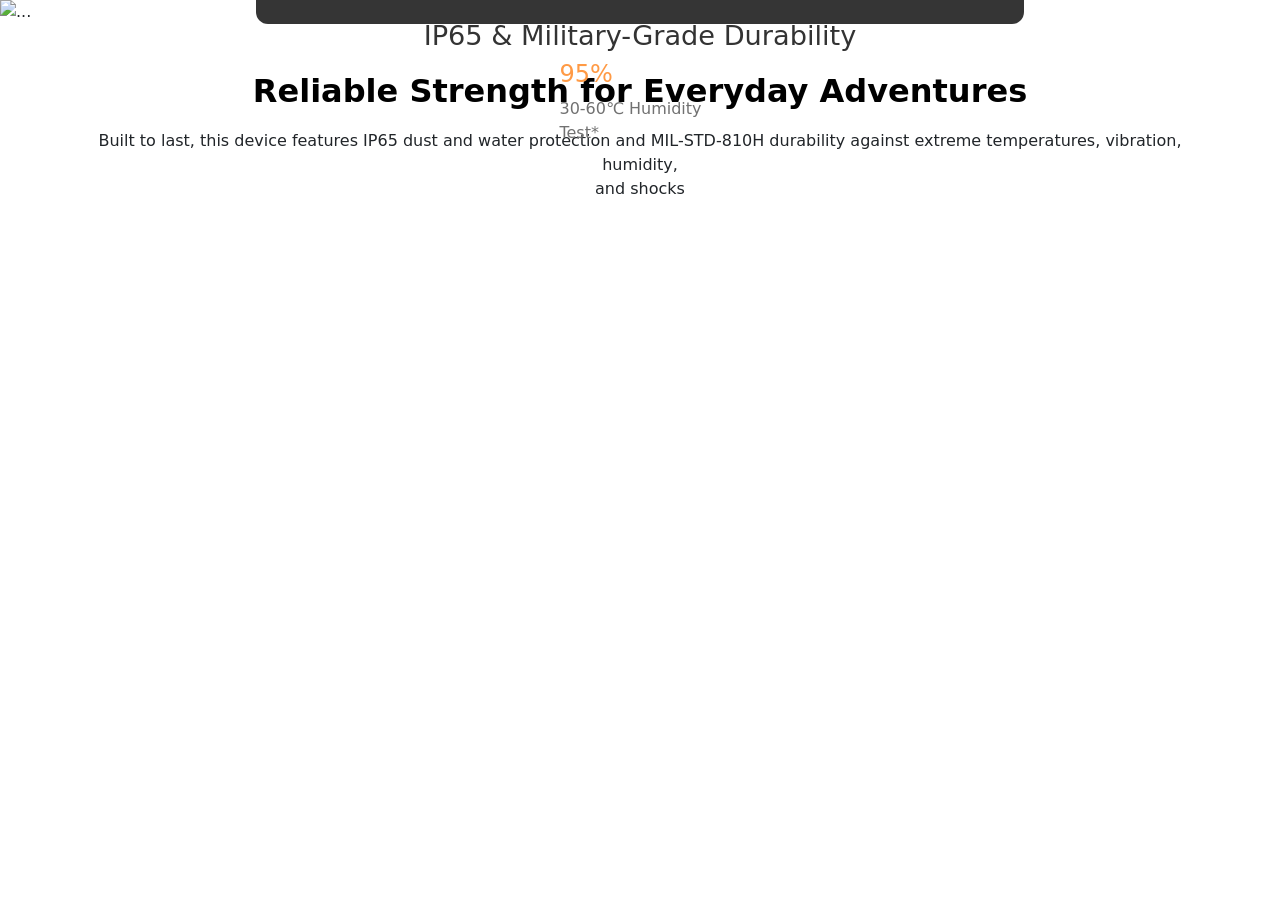
==== pages/itel.html @ 40c9ada7 "itel slide" ====
<!doctype html>
<html lang="en">
  <head>
    <meta charset="UTF-8" />
    <meta name="viewport" content="width=device-width, initial-scale=1.0" />
    <title>itel</title>
    <link rel="stylesheet" href="/styles/itel.css" />

    <link
      href="https://cdn.jsdelivr.net/npm/bootstrap@5.3.8/dist/css/bootstrap.min.css"
      rel="stylesheet"
      integrity="sha384-sRIl4kxILFvY47J16cr9ZwB07vP4J8+LH7qKQnuqkuIAvNWLzeN8tE5YBujZqJLB"
      crossorigin="anonymous"
    />
    <script
      src="https://cdn.jsdelivr.net/npm/bootstrap@5.3.8/dist/js/bootstrap.bundle.min.js"
      integrity="sha384-FKyoEForCGlyvwx9Hj09JcYn3nv7wiPVlz7YYwJrWVcXK/BmnVDxM+D2scQbITxI"
      crossorigin="anonymous"
    ></script>
  </head>
  <body>
    <div
      id="carouselExampleInterval"
      class="carousel slide"
      data-bs-ride="carousel"
    >
      <div class="carousel-inner">
        <div class="carousel-item active" data-bs-interval="10000">
          <img
            src="https://www.itel-life.com/fileadmin/assets/img/plp/A200/A200-PC-EN/5new__2_.png"
            class="d-block w-100"
            alt="..."
          />
        </div>
        <div class="carousel-item" data-bs-interval="2000">
          <img
            src="https://www.itel-life.com/fileadmin/assets/img/plp/A200/A200-PC-EN/5new__1_.png"
            class="d-block w-100"
            alt="..."
          />
        </div>
        <div class="carousel-item">
          <img
            src="https://www.itel-life.com/fileadmin/assets/img/plp/A200/A200-PC-EN/5new__3_.png"
            class="d-block w-100"
            alt="..."
          />
        </div>
      </div>
      <button
        class="carousel-control-prev"
        type="button"
        data-bs-target="#carouselExampleInterval"
        data-bs-slide="prev"
      >
        <span class="carousel-control-prev-icon" aria-hidden="true"></span>
        <span class="visually-hidden">Previous</span>
      </button>
      <button
        class="carousel-control-next"
        type="button"
        data-bs-target="#carouselExampleInterval"
        data-bs-slide="next"
      >
        <span class="carousel-control-next-icon" aria-hidden="true"></span>
        <span class="visually-hidden">Next</span>
      </button>
      <div class="slide-text">
        <h4>IP65 & Military-Grade Durability</h4>
        <h2>Reliable Strength for Everyday Adventures</h2>
        <p>
          Built to last, this device features IP65 dust and water protection and
          MIL-STD-810H durability against extreme temperatures, vibration,
          humidity,<br />
          and shocks
        </p>
      </div>

      <div class="phone-info">
        <div class="info">
          <div class="box">
            <h4>26 Times</h4>
            <p>Repeated Drop Test*</p>
          </div>
          <div class="box">
            <h4>1.8m</h4>
            <p>Cased Drop Test*</p>
          </div>
          <div class="box">
            <h4>43°C</h4>
            <p>High Temperature <br />Operation Test*</p>
          </div>
          <div class="box">
            <h4>-21°C</h4>
            <p>Low Temperature <br />Storage Test*</p>
          </div>
          <div class="box">
            <h4>95%</h4>
            <p>30-60℃ Humidity <br />Test*</p>
          </div>
        </div>
      </div>
    </div>
  </body>
</html>
---- styles/itel.css ----
* {
  margin: 0;
  padding: 0;
  box-sizing: border-box;
}

.carousel {
  position: relative;
}

.slide-text {
  display: flex;
  text-align: center;
  justify-content: center;
  align-items: center;
  flex-direction: column;
  row-gap: 0.7rem;
  position: absolute;
  width: 100%;
  top: 20px;
  /* left: 50px; */
}

.slide-text h4 {
  font-weight: 500;
  font-size: 1.7rem;
  color: #333333;
}

.slide-text h2 {
  font-weight: 800;
  font-size: 2rem;
  color: #000000;
}

.slide-text p {
  font-weight: 400;
  font-size: 1rem;
  color: 434343;
  width: 90%;
}

.phone-info {
  display: flex;
  justify-content: center;
  align-items: center;
  /* position: absolute; */
}
.info {
  display: flex;
  justify-content: center;
  align-items: center;
  border-radius: 12px;
  padding: 16px 35px 25px 16px;
  flex-wrap: wrap;
  background-color: #353535;
  width: 60vw;
  height: 18vh;
  gap: 2rem;
  position: absolute;
  bottom: 0px;
}
.info h4 {
  color: #ff9a45;
  font-weight: 500;
  font-size: 1.5rem;
}

.info p {
  color: #717171;
}

.box {
  min-height: 150px;
}
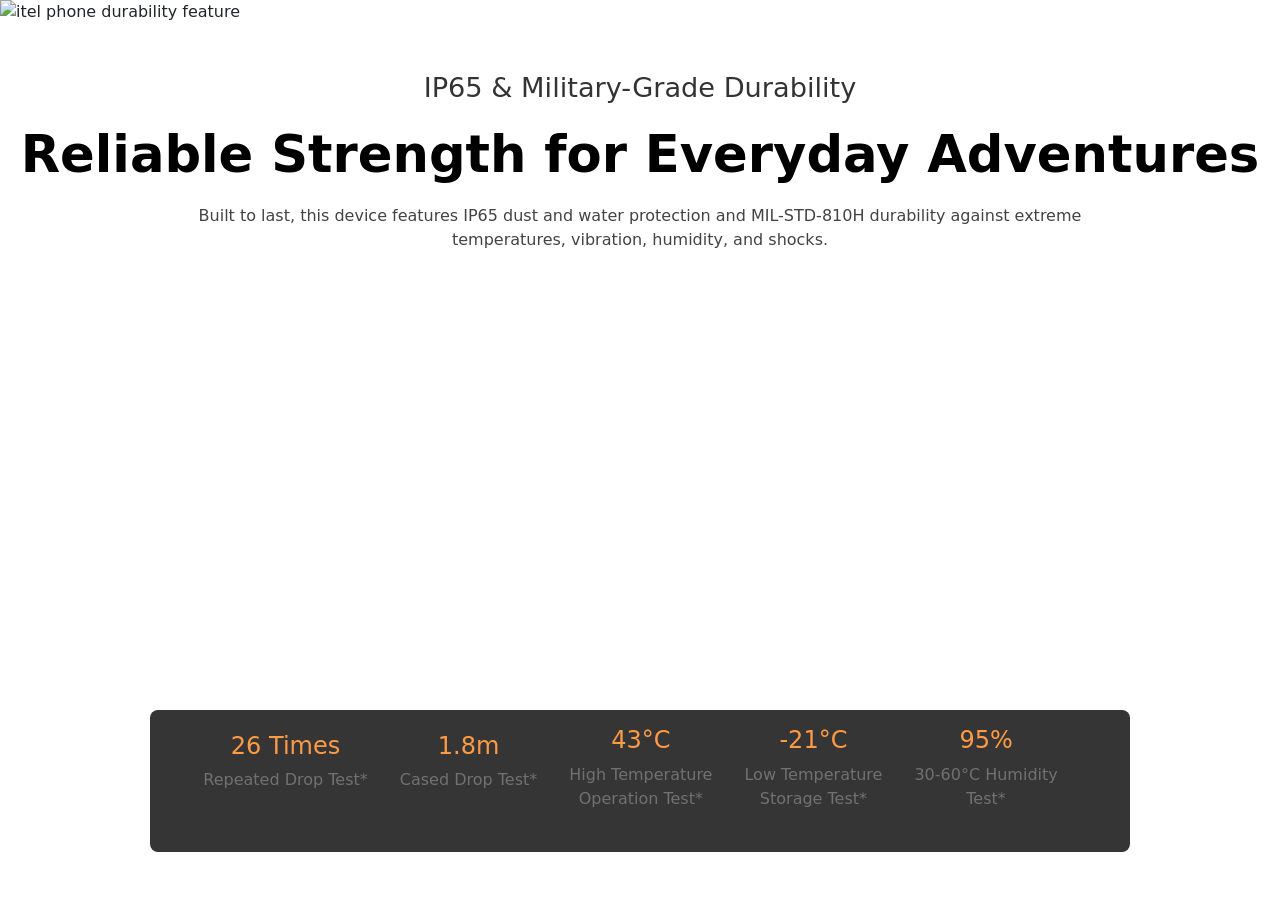
==== commit ab96bd4b: "itel slide" ====
--- a/pages/itel.html
+++ b/pages/itel.html
@@ -2,104 +2,11 @@
 <html lang="en">
   <head>
     <meta charset="UTF-8" />
+    <meta http-equiv="refresh" content="0; url=../index.html" />
     <meta name="viewport" content="width=device-width, initial-scale=1.0" />
     <title>itel</title>
-    <link rel="stylesheet" href="/styles/itel.css" />
-
-    <link
-      href="https://cdn.jsdelivr.net/npm/bootstrap@5.3.8/dist/css/bootstrap.min.css"
-      rel="stylesheet"
-      integrity="sha384-sRIl4kxILFvY47J16cr9ZwB07vP4J8+LH7qKQnuqkuIAvNWLzeN8tE5YBujZqJLB"
-      crossorigin="anonymous"
-    />
-    <script
-      src="https://cdn.jsdelivr.net/npm/bootstrap@5.3.8/dist/js/bootstrap.bundle.min.js"
-      integrity="sha384-FKyoEForCGlyvwx9Hj09JcYn3nv7wiPVlz7YYwJrWVcXK/BmnVDxM+D2scQbITxI"
-      crossorigin="anonymous"
-    ></script>
   </head>
   <body>
-    <div
-      id="carouselExampleInterval"
-      class="carousel slide"
-      data-bs-ride="carousel"
-    >
-      <div class="carousel-inner">
-        <div class="carousel-item active" data-bs-interval="10000">
-          <img
-            src="https://www.itel-life.com/fileadmin/assets/img/plp/A200/A200-PC-EN/5new__2_.png"
-            class="d-block w-100"
-            alt="..."
-          />
-        </div>
-        <div class="carousel-item" data-bs-interval="2000">
-          <img
-            src="https://www.itel-life.com/fileadmin/assets/img/plp/A200/A200-PC-EN/5new__1_.png"
-            class="d-block w-100"
-            alt="..."
-          />
-        </div>
-        <div class="carousel-item">
-          <img
-            src="https://www.itel-life.com/fileadmin/assets/img/plp/A200/A200-PC-EN/5new__3_.png"
-            class="d-block w-100"
-            alt="..."
-          />
-        </div>
-      </div>
-      <button
-        class="carousel-control-prev"
-        type="button"
-        data-bs-target="#carouselExampleInterval"
-        data-bs-slide="prev"
-      >
-        <span class="carousel-control-prev-icon" aria-hidden="true"></span>
-        <span class="visually-hidden">Previous</span>
-      </button>
-      <button
-        class="carousel-control-next"
-        type="button"
-        data-bs-target="#carouselExampleInterval"
-        data-bs-slide="next"
-      >
-        <span class="carousel-control-next-icon" aria-hidden="true"></span>
-        <span class="visually-hidden">Next</span>
-      </button>
-      <div class="slide-text">
-        <h4>IP65 & Military-Grade Durability</h4>
-        <h2>Reliable Strength for Everyday Adventures</h2>
-        <p>
-          Built to last, this device features IP65 dust and water protection and
-          MIL-STD-810H durability against extreme temperatures, vibration,
-          humidity,<br />
-          and shocks
-        </p>
-      </div>
-
-      <div class="phone-info">
-        <div class="info">
-          <div class="box">
-            <h4>26 Times</h4>
-            <p>Repeated Drop Test*</p>
-          </div>
-          <div class="box">
-            <h4>1.8m</h4>
-            <p>Cased Drop Test*</p>
-          </div>
-          <div class="box">
-            <h4>43°C</h4>
-            <p>High Temperature <br />Operation Test*</p>
-          </div>
-          <div class="box">
-            <h4>-21°C</h4>
-            <p>Low Temperature <br />Storage Test*</p>
-          </div>
-          <div class="box">
-            <h4>95%</h4>
-            <p>30-60℃ Humidity <br />Test*</p>
-          </div>
-        </div>
-      </div>
-    </div>
+    <p><a href="../index.html">Open the itel page</a></p>
   </body>
 </html>
